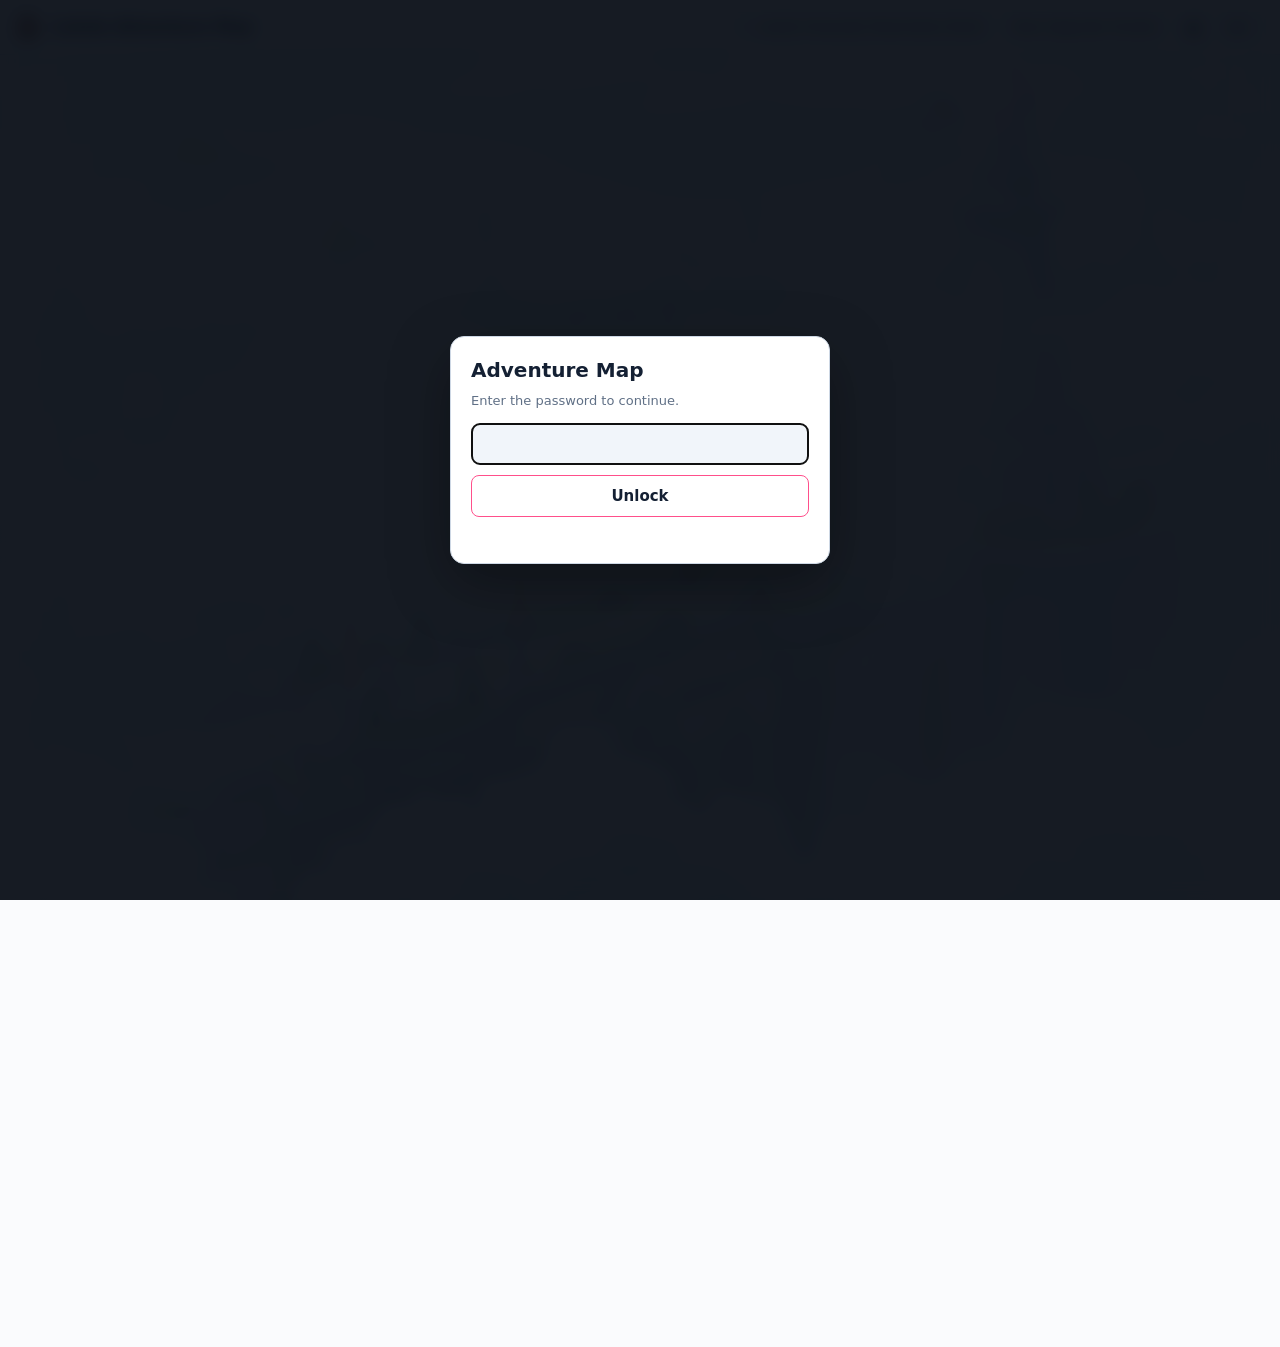
==== assets/adventure-game/index.html @ 98f29728 "Add soft avatar glow and shadow while preserving natural sprite rendering" ====
<!doctype html>
<html lang="en"><head><meta charset="utf-8"><meta name="viewport" content="width=device-width,initial-scale=1"><title>Adventure — Map Tracker</title><meta name="description" content="Move through 62 adventure boards using step buttons or a direct slot jump."><link rel="icon" type="image/x-icon" href="../moul.ico?v=moul-1"><link rel="stylesheet" href="style.css?v=avatar-glow-15"></head>
<body><header><div class="board-heading"><div><span class="eyebrow">Latale Adventure</span><h1 id="squareLabel">At the start</h1></div><div class="location"><i></i><span>Board <span id="boardNumber">01</span> / 62</span></div></div><div class="map-header-actions"><button id="editPathButton" class="editor-button" type="button">Edit paths</button><button id="atlasButton" class="quiet">View all boards <span>↗</span></button></div></header>
<main><section class="game">
<div class="board-frame"><div id="board" class="board"><svg id="trail" viewBox="0 0 252.286 156.444" aria-hidden="true"><polyline id="trailLine"/><circle id="destination" r="3"/></svg><div id="player" role="img" aria-label="Your position"><img id="playerAvatar" src="moul.png" alt="" draggable="false"></div><span id="boardBadge">01</span></div></div>
<div class="under-board"><label><input type="checkbox" id="showTrail"> Show movement trail</label><span>Route preview · approximate tile positions</span></div>
<div class="journey"><div class="journey-label"><span>THE ADVENTURE</span><span id="journeyLabel">Board 1 of 62</span></div><div class="progress-track"><div id="progressFill"></div></div><div class="progress-caption"><span>Departure</span><span>Final board</span></div></div>
</section><aside><div class="turn-heading"><span class="eyebrow">MOVE YOUR CHARACTER</span><span id="turnLabel">Moves: 0</span></div>
<section class="movement-group" aria-labelledby="forwardLabel"><h2 id="forwardLabel" class="control-heading">Move forward</h2><div id="forwardButtons" class="step-grid"></div></section>
<section class="movement-group" aria-labelledby="backwardLabel"><h2 id="backwardLabel" class="control-heading">Move back</h2><div id="backwardButtons" class="step-grid backward"></div></section>
<form id="journeyForm" class="slot-form" novalidate><label for="journeyInput">Go to journey slot (cumulative)</label><p id="journeyHint"></p><div class="slot-entry"><input id="journeyInput" type="number" inputmode="numeric" min="1" step="1" required aria-describedby="journeyHint journeyError"><button id="journeyGo" class="primary" type="submit">Go</button></div><p id="journeyError" class="slot-error" role="alert"></p></form>
<form id="slotForm" class="slot-form" novalidate><label for="slotInput">Go to board slot</label><p id="slotHint">Enter a slot on the current board.</p><div class="slot-entry"><input id="slotInput" type="number" inputmode="numeric" min="1" step="1" required aria-describedby="slotHint slotError"><button id="goButton" class="primary" type="submit">Go</button></div><p id="slotError" class="slot-error" role="alert"></p></form>
<div id="announcement" class="announcement" role="status" aria-live="polite">Choose a movement button or enter a slot on this board.</div><div class="last-move"><span class="eyebrow">LAST MOVE</span><p id="lastMove">No moves yet.</p></div><details><summary>How to move</summary><p>Use +1 to +12 to move forward and −1 to −12 to move back. Movement continues across boards in either direction and stops at the beginning or end of the journey.</p><p>Enter a slot number and select Go, or press Enter, to jump to that slot, counting from the beginning of the current board. Numbers beyond this board continue across following boards. If the number exceeds the remaining journey, you stop at the final slot.</p><p>Special icons have no effects. Tile positions are approximate traces of the original image.</p></details><button id="restart" class="quiet restart">↺ &nbsp; Restart journey</button></aside></main>
<footer><span>62 worlds, one adventure.</span><span>Built around your original map</span></footer>
<dialog id="atlas"><div class="dialog-heading"><div><span class="eyebrow">THE FULL JOURNEY</span><h2>Your adventure atlas</h2></div><button id="closeAtlas" aria-label="Close atlas" class="quiet">✕</button></div><p>Travel left to right through each row. Your current board is highlighted.</p><div id="atlasGrid"></div><div class="atlas-bottom"><span id="atlasStatus"></span><button id="backToGame" class="primary">Back to the journey</button></div></dialog>
<dialog id="resetDialog"><h2>Start a new journey?</h2><p>This takes you back to the first board.</p><div class="reset-actions"><button id="cancelReset" class="quiet">Keep playing</button><button id="confirmReset" class="primary">Start again</button></div></dialog>

<dialog id="pathEditor" aria-labelledby="editorTitle">
 <div class="dialog-heading"><div><span class="eyebrow">PATH EDITOR</span><h2 id="editorTitle">Place each slot on its tile</h2></div><button id="editorClose" class="primary" type="button">Done</button></div>
 <p>Choose a board and slot, then click or tap the center of its tile. Use Add slot to append a missing tile, then click its center. Use Remove last slot to trim extra tiles from the end; Undo restores a removed slot. Edits apply to your game and save in this browser.</p>
 <div class="editor-controls">
  <label>Board<select id="editBoard"></select></label>
  <label>Slot<select id="editSlot"></select></label>
  <div class="editor-slot-nav"><button id="editPrevious" class="editor-button" type="button">← Previous</button><button id="editNext" class="editor-button" type="button">Next →</button><button id="editAddSlot" class="editor-button" type="button">+ Add slot</button><button id="editRemoveSlot" class="editor-button" type="button">− Remove last slot</button></div>
  <label class="editor-check"><input id="editorAdvance" type="checkbox"> Next slot after placing</label>
 </div>
 <div class="editor-view-controls"><strong id="editorInstruction"></strong><label>Zoom <input id="editorZoom" type="range" min="100" max="300" step="25" value="100"><span id="editorZoomValue">100%</span></label><label class="editor-check"><input id="editorLabels" type="checkbox" checked> Slot numbers</label></div>
 <div class="editor-viewport"><div id="editorCanvas" tabindex="0"><svg viewBox="0 0 252.286 156.444" aria-hidden="true"><polyline id="editorLine"/><g id="editorPoints"></g></svg></div></div>
 <p class="editor-help">Scroll the image when zoomed in. With the map focused, arrow keys fine-tune the selected slot; Shift + arrow moves farther.</p>
 <div class="editor-actions"><button id="editUndo" class="editor-button" type="button">Undo</button><button id="editResetBoard" class="editor-button" type="button">Restore this board</button><button id="editExport" class="editor-button" type="button">Export backup</button><label class="editor-button file-button">Import backup<input id="editImport" type="file" accept=".json,application/json"></label><button id="editPublishExport" class="editor-button" type="button">Export for website</button></div>
 <p id="editorStatus" class="editor-status" role="status" aria-live="polite"></p>
 <p class="editor-help">Browser edits are private to this browser. To share corrections with everyone, use Export for website and replace <code>assets/adventure-game/routes.js</code> in GitHub. Export backup lets you restore edits on another device.</p>
</dialog>
<script src="routes.js?v=avatar-glow-15"></script><script src="app.js?v=avatar-glow-15"></script><script src="path-editor.js?v=avatar-glow-15"></script><script src="embed.js?v=avatar-glow-15"></script></body></html>
---- assets/adventure-game/style.css ----
:root{
  --bg:#0b0f17;
  --panel:#111722;
  --panel-2:#151d2a;
  --panel-3:#0e141e;
  --line:#263244;
  --line-soft:#1d2736;
  --text:#edf3ff;
  --muted:#8e9bb0;
  --accent:#6ea8ff;
  --codex:#93b2ff;
  --codex-bg:#172849;
  --title:#d7adff;
  --title-bg:#2d1e43;
  --badge5:#8ed6a5;
  --badge5-bg:#173524;
  --progress-pink:#ff4f8b;
  --bg-overlay:rgba(11,15,23,.70);
  --radius:9px;
}

html[data-theme="light"]{
  --bg:#f4f7fb;
  --panel:#ffffff;
  --panel-2:#f1f5fa;
  --panel-3:#f7f9fc;
  --line:#cdd7e4;
  --line-soft:#e3e9f0;
  --text:#142033;
  --muted:#607086;
  --accent:#ff4f8b;
  --codex:#3567c8;
  --codex-bg:#e8f0ff;
  --title:#7a3fb2;
  --title-bg:#f2e8fb;
  --badge5:#277a47;
  --badge5-bg:#e5f5ea;
  --progress-pink:#ff4f8b;
  --bg-overlay:rgba(255,255,255,.56);
}


:root{color-scheme:dark}html[data-theme="light"]{color-scheme:light}
*{box-sizing:border-box}body{margin:0;background:transparent;color:var(--text);font:13px/1.35 Inter,ui-sans-serif,system-ui,-apple-system,BlinkMacSystemFont,"Segoe UI",sans-serif}
button,input,select{font:inherit}button,a,input,summary{-webkit-tap-highlight-color:transparent}button{cursor:pointer}
button:focus-visible,a:focus-visible,input:focus-visible,select:focus-visible,summary:focus-visible{outline:2px solid var(--accent);outline-offset:2px}
header{display:flex;justify-content:space-between;align-items:center;gap:18px;padding:14px;border:1px solid var(--line);border-radius:12px;background:var(--panel);margin-bottom:10px}
.board-heading{display:flex;align-items:center;gap:18px;flex-wrap:wrap;min-width:0}.board-heading>div{min-width:0}
.eyebrow{font-size:11px;font-weight:750;letter-spacing:.02em;color:var(--muted)}
.board-heading .eyebrow{font-size:20px;letter-spacing:0;color:var(--text);font-weight:750}
h1{font:650 14px/1.4 Inter,ui-sans-serif,system-ui,sans-serif;color:var(--muted);margin:5px 0 0;overflow-wrap:anywhere}
.location{display:flex;align-items:center;gap:6px;border:1px solid var(--line);border-radius:999px;padding:4px 8px;color:var(--accent);background:var(--panel-2);font-size:11px;white-space:nowrap}
.location i{width:6px;height:6px;border-radius:50%;background:var(--accent)}
.map-header-actions{display:flex;align-items:center;gap:8px;flex-wrap:wrap}
button,.editor-button{min-height:34px;border:1px solid var(--line);border-radius:7px;background:var(--panel-2);color:var(--text);padding:7px 11px;font-weight:650;font-size:12px}
button:hover,.editor-button:hover{border-color:var(--accent);background:color-mix(in srgb,var(--panel-2) 90%,var(--accent) 10%)}
button:disabled{opacity:.4;cursor:default}
.primary{border-color:color-mix(in srgb,var(--accent) 45%,var(--line));background:color-mix(in srgb,var(--panel-2) 82%,var(--accent) 18%);color:var(--accent)}
.quiet{color:var(--muted)}.quiet span{margin-left:6px}
main{display:grid;grid-template-columns:minmax(0,1fr) 310px;gap:10px;align-items:start}
.game,aside{min-width:0;background:var(--panel);border:1px solid var(--line);border-radius:10px;overflow:hidden}
.game{padding:10px}.board-frame{padding:4px;border:1px solid var(--line);border-radius:8px;background:var(--panel-3)}
.board{width:100%;aspect-ratio:252.286/156.444;background-image:url('boards/01.webp');background-size:100% 100%;position:relative;border-radius:5px;overflow:hidden}
#trail{position:absolute;inset:0;width:100%;height:100%;opacity:0;pointer-events:none}#trail.visible{opacity:1}
#trailLine{fill:none;stroke:#ffdf6c;stroke-width:1;stroke-linejoin:round;stroke-dasharray:2 2;filter:drop-shadow(0 1px 1px #000)}
#destination{fill:#ffe4a0;stroke:#193134;stroke-width:.7}
#player{position:absolute;width:clamp(12px,5%,36px);aspect-ratio:1;transform:translate(-50%,-50%);z-index:2;display:grid;place-items:center;border-radius:50%;background:#ffe198;border:2px solid white;box-shadow:0 0 0 2px #183531,0 2px 6px #0007;transition:left .18s linear,top .18s linear;pointer-events:none}
#player span{color:#183531;font-size:clamp(8px,1.3vw,20px);line-height:1}
#boardBadge{position:absolute;top:8px;left:8px;background:#111722e8;color:#edf3ff;border:1px solid #6ea8ff80;border-radius:5px;padding:3px 7px;font-size:11px;font-weight:750}
.under-board{display:flex;justify-content:space-between;align-items:center;gap:8px;flex-wrap:wrap;color:var(--muted);font-size:11px;margin-top:10px}
.under-board label,.editor-check{display:flex;align-items:center;gap:6px;cursor:pointer}
input[type="checkbox"]{accent-color:var(--accent);width:14px;height:14px;margin:0}
.journey{margin-top:12px;padding:10px;border:1px solid var(--line-soft);border-radius:7px;background:var(--panel-2)}
.journey-label,.progress-caption{display:flex;justify-content:space-between;gap:8px;flex-wrap:wrap;color:var(--muted);font-size:10px}
.journey-label span:last-child{color:var(--text);font-weight:700}.progress-track{height:5px;background:var(--line);border-radius:4px;margin:8px 0;overflow:hidden}
#progressFill{height:100%;background:var(--progress-pink);transition:width .3s}
.turn-heading{display:flex;justify-content:space-between;gap:8px;align-items:center;padding:10px 11px;background:var(--panel-2);border-bottom:1px solid var(--line-soft)}
.turn-heading .eyebrow{color:var(--text)}#turnLabel{font-size:10px;color:var(--muted)}
.movement-group{margin:12px 11px}.control-heading{font:700 12px/1.4 Inter,system-ui,sans-serif;margin:0 0 7px}
.step-grid{display:grid;grid-template-columns:repeat(6,minmax(0,1fr));gap:5px}
.step-button{padding:6px 1px;min-height:34px;color:var(--accent);border-color:color-mix(in srgb,var(--accent) 35%,var(--line));background:color-mix(in srgb,var(--panel-2) 88%,var(--accent) 12%);font-size:12px}
.backward .step-button{color:var(--muted);border-color:var(--line);background:var(--panel-2)}
.slot-form{margin:12px 11px;padding-top:10px;border-top:1px solid var(--line-soft)}
.slot-form label{font-weight:700;font-size:12px}.slot-form p{margin:5px 0 7px;color:var(--muted);font-size:11px;line-height:1.45}
.slot-entry{display:flex;gap:7px}.slot-entry input{flex:1;min-width:0;width:100%;height:34px;border:1px solid var(--line);border-radius:7px;background:var(--panel-2);color:var(--text);padding:0 9px}
.slot-form .slot-error{color:#ef7794}.slot-error:empty{display:none}
.announcement{margin:12px 11px;padding:8px 9px;border:1px solid color-mix(in srgb,var(--accent) 30%,var(--line));border-radius:7px;background:color-mix(in srgb,var(--panel) 94%,var(--accent) 6%);font-size:11px;line-height:1.5}
.last-move{margin:0 11px;padding:10px 0;border-top:1px solid var(--line-soft)}.last-move p{font-size:11px;color:var(--muted);margin:5px 0}
details{margin:0 11px;color:var(--muted);font-size:11px;line-height:1.5}summary{cursor:pointer;color:var(--text)}details p{margin:8px 0}
.restart{margin:12px 11px}
footer{display:flex;justify-content:space-between;gap:10px;flex-wrap:wrap;padding:10px 12px;border:1px dashed var(--line);border-radius:10px;margin-top:10px;color:var(--muted);font-size:11px}
dialog{width:min(1100px,96vw);max-height:90vh;background:var(--panel);color:var(--text);border:1px solid var(--line);border-radius:12px;padding:16px}
dialog::backdrop{background:rgba(8,13,22,.8);backdrop-filter:blur(5px)}
.dialog-heading{display:flex;align-items:center;justify-content:space-between;gap:12px}.dialog-heading>div{min-width:0}
h2{font:750 20px/1.3 Inter,system-ui,sans-serif;margin:6px 0}
dialog p{font-size:12px;color:var(--muted);line-height:1.5}
#atlasGrid{display:grid;grid-template-columns:repeat(7,minmax(0,1fr));gap:7px;margin:16px 0}
.mini-board{aspect-ratio:252.286/156.444;background-size:100% 100%;position:relative;border-radius:5px;opacity:.65;border:2px solid transparent}
.mini-board.current{border-color:var(--accent);opacity:1;box-shadow:0 0 0 1px var(--accent)}.mini-board.complete{opacity:.9}
.mini-board span{position:absolute;bottom:2px;left:2px;background:#111722e8;color:#edf3ff;border-radius:3px;padding:2px 4px;font-size:10px}
.atlas-bottom,.reset-actions{display:flex;justify-content:space-between;align-items:center;gap:12px;font-size:12px}
#resetDialog{max-width:430px}.reset-actions{margin-top:16px}
#pathEditor{width:min(1280px,96vw);top:0;bottom:auto;margin:16px auto}
.editor-controls{display:flex;gap:10px;align-items:end;flex-wrap:wrap;margin:14px 0}
.editor-controls>label:not(.editor-check){display:grid;gap:5px;font-size:11px;color:var(--muted)}
.editor-controls select{max-width:100%;min-height:34px;min-width:110px;border:1px solid var(--line);border-radius:7px;padding:6px 9px;background:var(--panel-2);color:var(--text)}
.editor-slot-nav{display:flex;flex-wrap:wrap;gap:6px}.editor-check{min-height:34px;font-size:12px}
.editor-view-controls{display:flex;align-items:center;justify-content:space-between;flex-wrap:wrap;gap:10px;margin:12px 0}
.editor-view-controls strong{font-size:12px;color:var(--accent)}.editor-view-controls>label{display:flex;align-items:center;gap:7px;font-size:12px}
#editorZoom{width:120px;accent-color:var(--accent)}
.editor-viewport{overflow:auto;width:100%;max-height:var(--editor-map-height,58vh);border:1px solid var(--line);border-radius:7px;background:var(--panel-3)}
#editorCanvas{position:relative;width:100%;min-width:560px;aspect-ratio:252.286/156.444;background-size:100% 100%;cursor:crosshair;touch-action:pan-x pan-y}
#editorCanvas:focus-visible{outline:3px solid var(--accent);outline-offset:-3px}
#editorCanvas svg{display:block;position:absolute;inset:0;width:100%;height:100%;pointer-events:none}
#editorLine{fill:none;stroke:#ffe198;stroke-width:.65;stroke-linejoin:round;filter:drop-shadow(0 0 .4px #000)}
.route-point{fill:#172e31;stroke:#fff;stroke-width:.45}.selected-point{fill:#ffe198;stroke:#ed548d;stroke-width:1}
#editorPoints text{font:bold 3.1px system-ui,sans-serif;fill:white;text-anchor:middle;dominant-baseline:central;paint-order:stroke;stroke:#142223;stroke-width:.6}
.editor-actions{display:flex;flex-wrap:wrap;gap:7px;margin-top:12px}.file-button{position:relative;overflow:hidden;display:inline-flex;align-items:center;cursor:pointer}
.file-button input{position:absolute;inset:0;opacity:0;width:100%;height:100%;cursor:pointer}.file-button:focus-within{outline:2px solid var(--accent);outline-offset:2px}
.editor-status{padding:10px;border:1px solid var(--line);border-radius:7px;background:var(--panel-2);color:var(--accent)}
.editor-help{font-size:11px}.editor-help code{overflow-wrap:anywhere}
@media(max-width:760px){header{align-items:flex-start;flex-direction:column;gap:12px;padding:12px}.map-header-actions{width:100%}.board-heading{width:100%;justify-content:space-between;gap:10px}.board-heading .eyebrow{font-size:18px}main{grid-template-columns:1fr}.game{padding:7px}.step-button{min-height:40px}.editor-slot-nav{width:100%}dialog{padding:12px}#atlasGrid{grid-template-columns:repeat(4,minmax(0,1fr))}.atlas-bottom{align-items:stretch;flex-direction:column}}
@media(prefers-reduced-motion:reduce){*,*::before,*::after{animation:none!important;transition:none!important}}

/* Keep the supplied left-facing sprite upright; flip only the image. */
#player{width:77px;max-width:10%;aspect-ratio:77/65;background:transparent;border:0;border-radius:0;box-shadow:none}
#playerAvatar{display:block;width:100%;height:100%;object-fit:contain;image-rendering:auto;filter:drop-shadow(0 0 2px rgba(255,255,255,.9)) drop-shadow(0 0 5px rgba(255,220,135,.7)) drop-shadow(0 3px 3px rgba(0,0,0,.65));transform:scaleX(1)}
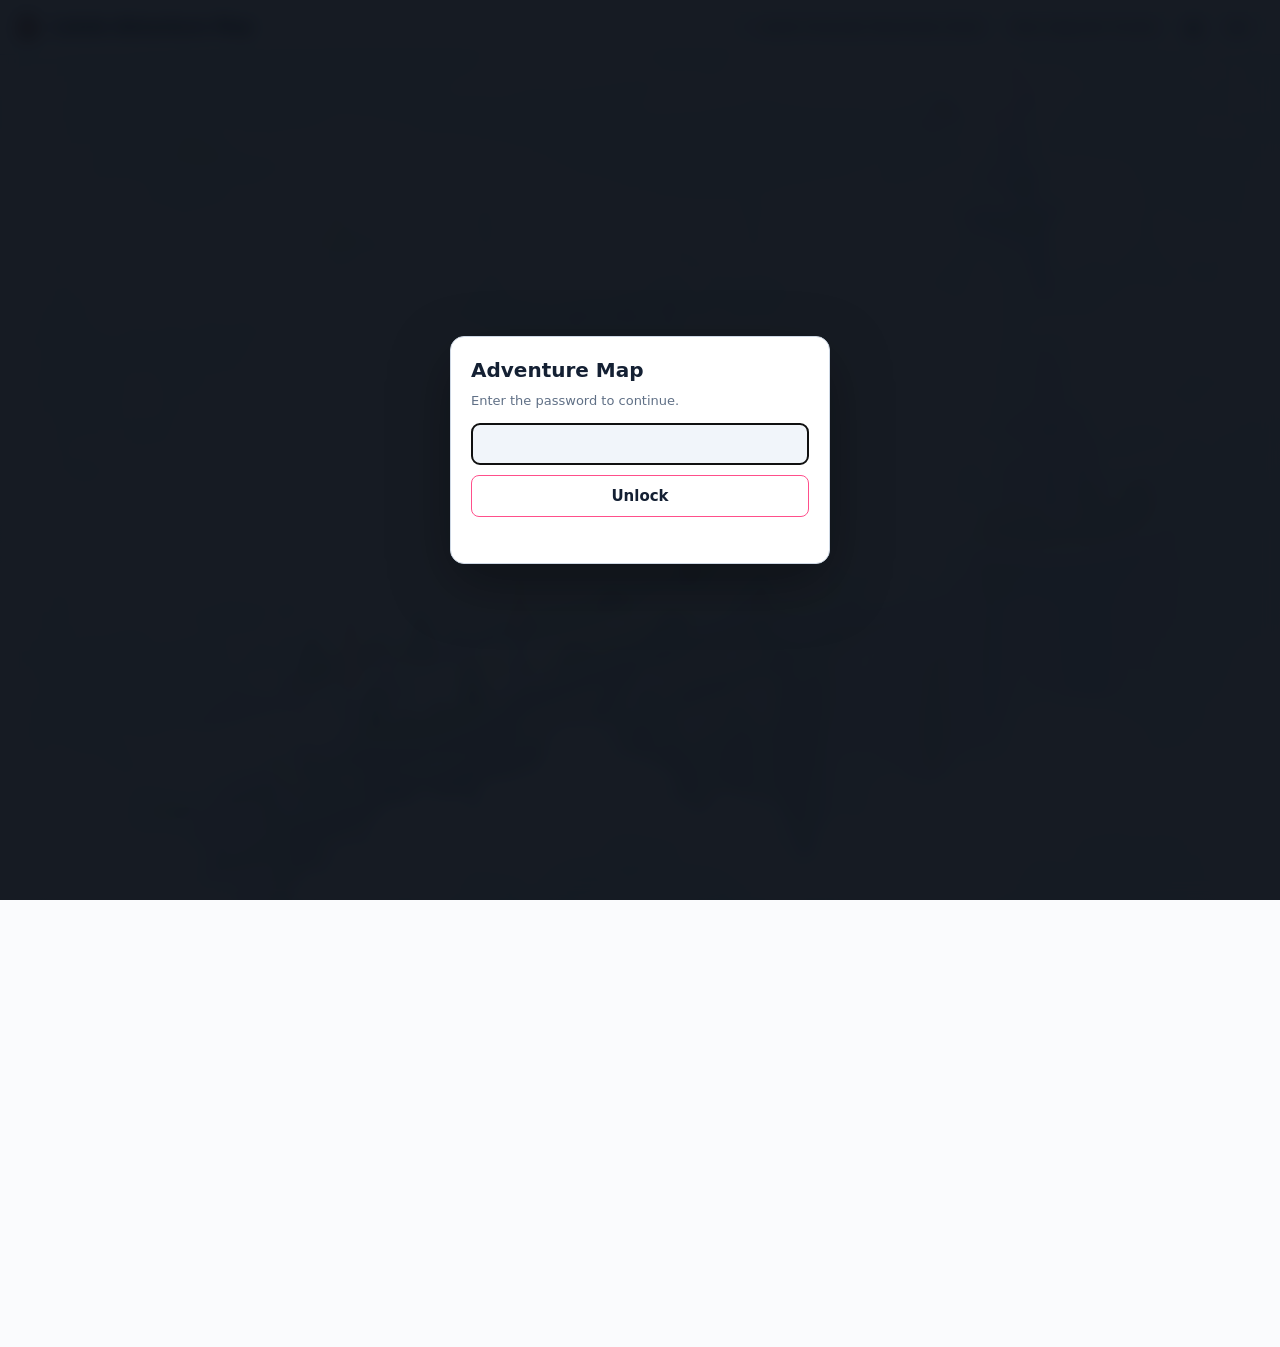
==== commit fa5b50d5: "Fit entire board in path editor and add reset zoom control" ====
--- a/assets/adventure-game/index.html
+++ b/assets/adventure-game/index.html
@@ -1,5 +1,5 @@
 <!doctype html>
-<html lang="en"><head><meta charset="utf-8"><meta name="viewport" content="width=device-width,initial-scale=1"><title>Adventure — Map Tracker</title><meta name="description" content="Move through 62 adventure boards using step buttons or a direct slot jump."><link rel="icon" type="image/x-icon" href="../moul.ico?v=moul-1"><link rel="stylesheet" href="style.css?v=avatar-glow-15"></head>
+<html lang="en"><head><meta charset="utf-8"><meta name="viewport" content="width=device-width,initial-scale=1"><title>Adventure — Map Tracker</title><meta name="description" content="Move through 62 adventure boards using step buttons or a direct slot jump."><link rel="icon" type="image/x-icon" href="../moul.ico?v=moul-1"><link rel="stylesheet" href="style.css?v=editor-fit-16"></head>
 <body><header><div class="board-heading"><div><span class="eyebrow">Latale Adventure</span><h1 id="squareLabel">At the start</h1></div><div class="location"><i></i><span>Board <span id="boardNumber">01</span> / 62</span></div></div><div class="map-header-actions"><button id="editPathButton" class="editor-button" type="button">Edit paths</button><button id="atlasButton" class="quiet">View all boards <span>↗</span></button></div></header>
 <main><section class="game">
 <div class="board-frame"><div id="board" class="board"><svg id="trail" viewBox="0 0 252.286 156.444" aria-hidden="true"><polyline id="trailLine"/><circle id="destination" r="3"/></svg><div id="player" role="img" aria-label="Your position"><img id="playerAvatar" src="moul.png" alt="" draggable="false"></div><span id="boardBadge">01</span></div></div>
@@ -24,11 +24,11 @@
   <div class="editor-slot-nav"><button id="editPrevious" class="editor-button" type="button">← Previous</button><button id="editNext" class="editor-button" type="button">Next →</button><button id="editAddSlot" class="editor-button" type="button">+ Add slot</button><button id="editRemoveSlot" class="editor-button" type="button">− Remove last slot</button></div>
   <label class="editor-check"><input id="editorAdvance" type="checkbox"> Next slot after placing</label>
  </div>
- <div class="editor-view-controls"><strong id="editorInstruction"></strong><label>Zoom <input id="editorZoom" type="range" min="100" max="300" step="25" value="100"><span id="editorZoomValue">100%</span></label><label class="editor-check"><input id="editorLabels" type="checkbox" checked> Slot numbers</label></div>
+ <div class="editor-view-controls"><strong id="editorInstruction"></strong><label>Zoom <input id="editorZoom" type="range" min="100" max="300" step="25" value="100"><span id="editorZoomValue">100%</span></label><button id="editorFit" type="button">Fit whole map</button><label class="editor-check"><input id="editorLabels" type="checkbox" checked> Slot numbers</label></div>
  <div class="editor-viewport"><div id="editorCanvas" tabindex="0"><svg viewBox="0 0 252.286 156.444" aria-hidden="true"><polyline id="editorLine"/><g id="editorPoints"></g></svg></div></div>
- <p class="editor-help">Scroll the image when zoomed in. With the map focused, arrow keys fine-tune the selected slot; Shift + arrow moves farther.</p>
+ <p class="editor-help">100% fits the whole board. Zoom in and scroll for detail; Fit whole map restores the full view. With the map focused, arrow keys fine-tune the selected slot; Shift + arrow moves farther.</p>
  <div class="editor-actions"><button id="editUndo" class="editor-button" type="button">Undo</button><button id="editResetBoard" class="editor-button" type="button">Restore this board</button><button id="editExport" class="editor-button" type="button">Export backup</button><label class="editor-button file-button">Import backup<input id="editImport" type="file" accept=".json,application/json"></label><button id="editPublishExport" class="editor-button" type="button">Export for website</button></div>
  <p id="editorStatus" class="editor-status" role="status" aria-live="polite"></p>
  <p class="editor-help">Browser edits are private to this browser. To share corrections with everyone, use Export for website and replace <code>assets/adventure-game/routes.js</code> in GitHub. Export backup lets you restore edits on another device.</p>
 </dialog>
-<script src="routes.js?v=avatar-glow-15"></script><script src="app.js?v=avatar-glow-15"></script><script src="path-editor.js?v=avatar-glow-15"></script><script src="embed.js?v=avatar-glow-15"></script></body></html>
+<script src="routes.js?v=editor-fit-16"></script><script src="app.js?v=editor-fit-16"></script><script src="path-editor.js?v=editor-fit-16"></script><script src="embed.js?v=editor-fit-16"></script></body></html>
--- a/assets/adventure-game/style.css
+++ b/assets/adventure-game/style.css
@@ -109,7 +109,7 @@
 .editor-view-controls strong{font-size:12px;color:var(--accent)}.editor-view-controls>label{display:flex;align-items:center;gap:7px;font-size:12px}
 #editorZoom{width:120px;accent-color:var(--accent)}
 .editor-viewport{overflow:auto;width:100%;max-height:var(--editor-map-height,58vh);border:1px solid var(--line);border-radius:7px;background:var(--panel-3)}
-#editorCanvas{position:relative;width:100%;min-width:560px;aspect-ratio:252.286/156.444;background-size:100% 100%;cursor:crosshair;touch-action:pan-x pan-y}
+#editorCanvas{position:relative;width:100%;min-width:0;margin-inline:auto;aspect-ratio:252.286/156.444;background-size:100% 100%;cursor:crosshair;touch-action:pan-x pan-y}
 #editorCanvas:focus-visible{outline:3px solid var(--accent);outline-offset:-3px}
 #editorCanvas svg{display:block;position:absolute;inset:0;width:100%;height:100%;pointer-events:none}
 #editorLine{fill:none;stroke:#ffe198;stroke-width:.65;stroke-linejoin:round;filter:drop-shadow(0 0 .4px #000)}
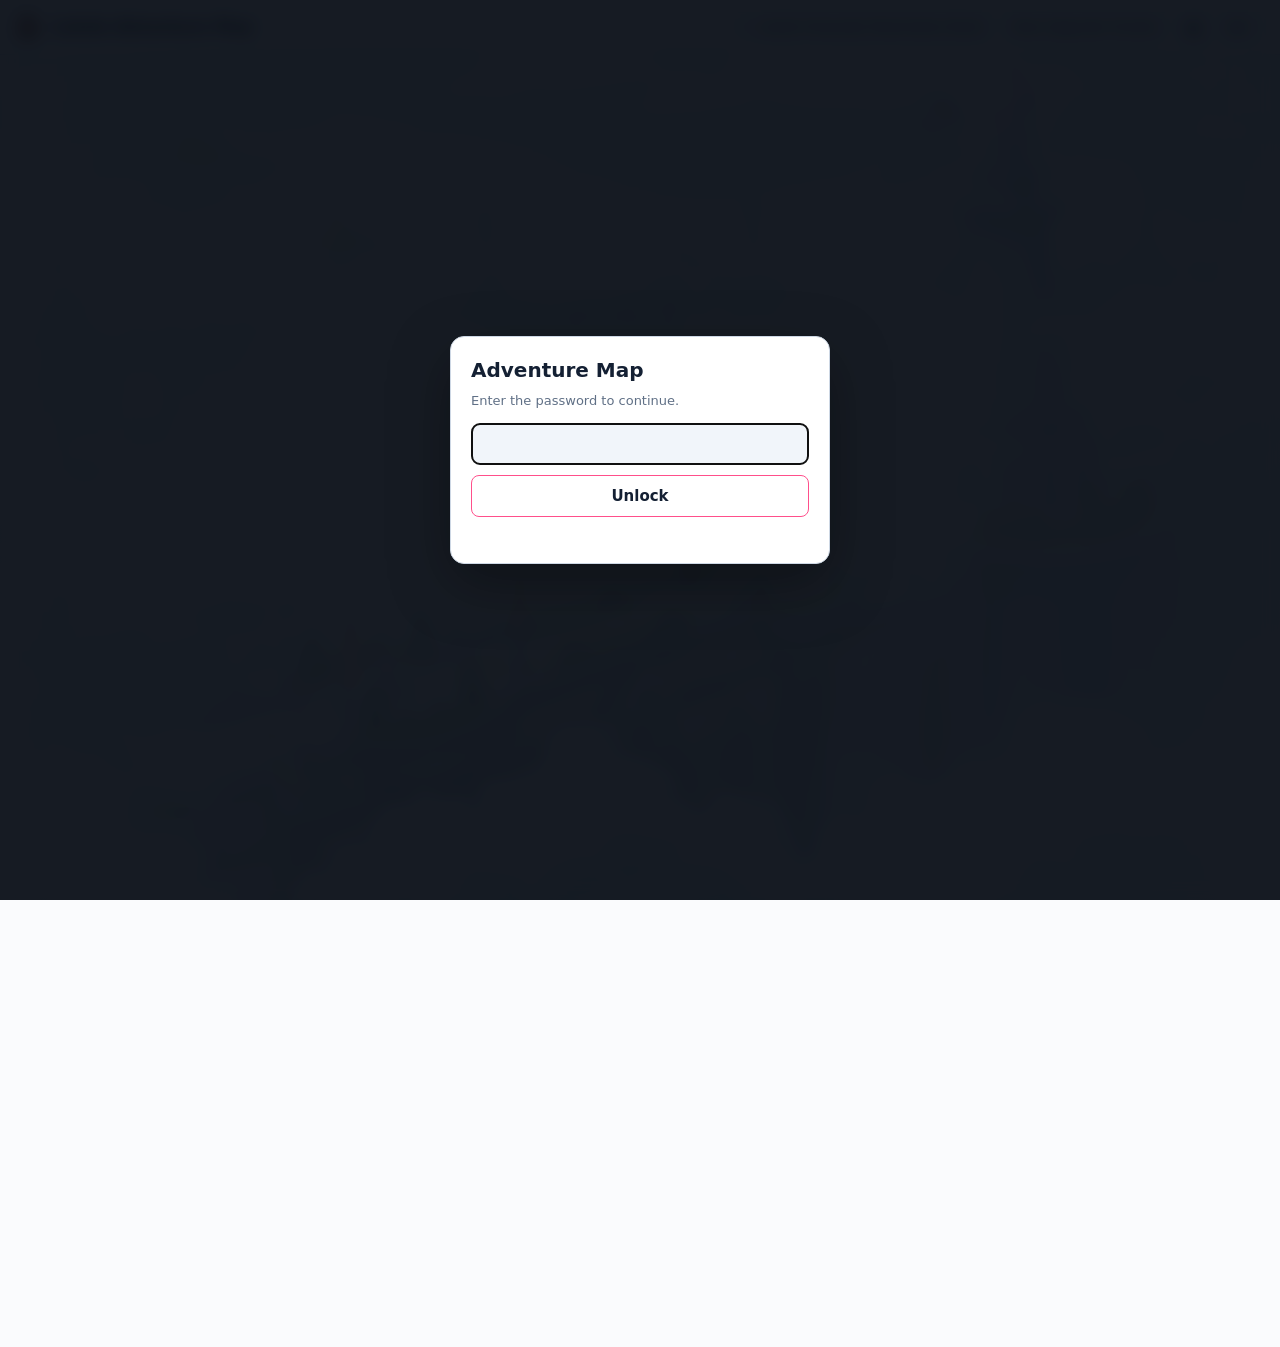
==== commit 440a8fc6: "Remove path editor and use published routes for all visitors" ====
--- a/assets/adventure-game/index.html
+++ b/assets/adventure-game/index.html
@@ -1,6 +1,6 @@
 <!doctype html>
-<html lang="en"><head><meta charset="utf-8"><meta name="viewport" content="width=device-width,initial-scale=1"><title>Adventure — Map Tracker</title><meta name="description" content="Move through 62 adventure boards using step buttons or a direct slot jump."><link rel="icon" type="image/x-icon" href="../moul.ico?v=moul-1"><link rel="stylesheet" href="style.css?v=editor-fit-16"></head>
-<body><header><div class="board-heading"><div><span class="eyebrow">Latale Adventure</span><h1 id="squareLabel">At the start</h1></div><div class="location"><i></i><span>Board <span id="boardNumber">01</span> / 62</span></div></div><div class="map-header-actions"><button id="editPathButton" class="editor-button" type="button">Edit paths</button><button id="atlasButton" class="quiet">View all boards <span>↗</span></button></div></header>
+<html lang="en"><head><meta charset="utf-8"><meta name="viewport" content="width=device-width,initial-scale=1"><title>Adventure — Map Tracker</title><meta name="description" content="Move through 62 adventure boards using step buttons or a direct slot jump."><link rel="icon" type="image/x-icon" href="../moul.ico?v=moul-1"><link rel="stylesheet" href="style.css?v=published-19"></head>
+<body><header><div class="board-heading"><div><span class="eyebrow">Latale Adventure</span><h1 id="squareLabel">At the start</h1></div><div class="location"><i></i><span>Board <span id="boardNumber">01</span> / 62</span></div></div><div class="map-header-actions"><button id="atlasButton" class="quiet">View all boards <span>↗</span></button></div></header>
 <main><section class="game">
 <div class="board-frame"><div id="board" class="board"><svg id="trail" viewBox="0 0 252.286 156.444" aria-hidden="true"><polyline id="trailLine"/><circle id="destination" r="3"/></svg><div id="player" role="img" aria-label="Your position"><img id="playerAvatar" src="moul.png" alt="" draggable="false"></div><span id="boardBadge">01</span></div></div>
 <div class="under-board"><label><input type="checkbox" id="showTrail"> Show movement trail</label><span>Route preview · approximate tile positions</span></div>
@@ -15,20 +15,5 @@
 <dialog id="atlas"><div class="dialog-heading"><div><span class="eyebrow">THE FULL JOURNEY</span><h2>Your adventure atlas</h2></div><button id="closeAtlas" aria-label="Close atlas" class="quiet">✕</button></div><p>Travel left to right through each row. Your current board is highlighted.</p><div id="atlasGrid"></div><div class="atlas-bottom"><span id="atlasStatus"></span><button id="backToGame" class="primary">Back to the journey</button></div></dialog>
 <dialog id="resetDialog"><h2>Start a new journey?</h2><p>This takes you back to the first board.</p><div class="reset-actions"><button id="cancelReset" class="quiet">Keep playing</button><button id="confirmReset" class="primary">Start again</button></div></dialog>
 
-<dialog id="pathEditor" aria-labelledby="editorTitle">
- <div class="dialog-heading"><div><span class="eyebrow">PATH EDITOR</span><h2 id="editorTitle">Place each slot on its tile</h2></div><button id="editorClose" class="primary" type="button">Done</button></div>
- <p>Choose a board and slot, then click or tap the center of its tile. Use Add slot to append a missing tile, then click its center. Use Remove last slot to trim extra tiles from the end; Undo restores a removed slot. Edits apply to your game and save in this browser.</p>
- <div class="editor-controls">
-  <label>Board<select id="editBoard"></select></label>
-  <label>Slot<select id="editSlot"></select></label>
-  <div class="editor-slot-nav"><button id="editPrevious" class="editor-button" type="button">← Previous</button><button id="editNext" class="editor-button" type="button">Next →</button><button id="editAddSlot" class="editor-button" type="button">+ Add slot</button><button id="editRemoveSlot" class="editor-button" type="button">− Remove last slot</button></div>
-  <label class="editor-check"><input id="editorAdvance" type="checkbox"> Next slot after placing</label>
- </div>
- <div class="editor-view-controls"><strong id="editorInstruction"></strong><label>Zoom <input id="editorZoom" type="range" min="100" max="300" step="25" value="100"><span id="editorZoomValue">100%</span></label><button id="editorFit" type="button">Fit whole map</button><label class="editor-check"><input id="editorLabels" type="checkbox" checked> Slot numbers</label></div>
- <div class="editor-viewport"><div id="editorCanvas" tabindex="0"><svg viewBox="0 0 252.286 156.444" aria-hidden="true"><polyline id="editorLine"/><g id="editorPoints"></g></svg></div></div>
- <p class="editor-help">100% fits the whole board. Zoom in and scroll for detail; Fit whole map restores the full view. With the map focused, arrow keys fine-tune the selected slot; Shift + arrow moves farther.</p>
- <div class="editor-actions"><button id="editUndo" class="editor-button" type="button">Undo</button><button id="editResetBoard" class="editor-button" type="button">Restore this board</button><button id="editExport" class="editor-button" type="button">Export backup</button><label class="editor-button file-button">Import backup<input id="editImport" type="file" accept=".json,application/json"></label><button id="editPublishExport" class="editor-button" type="button">Export for website</button></div>
- <p id="editorStatus" class="editor-status" role="status" aria-live="polite"></p>
- <p class="editor-help">Browser edits are private to this browser. To share corrections with everyone, use Export for website and replace <code>assets/adventure-game/routes.js</code> in GitHub. Export backup lets you restore edits on another device.</p>
-</dialog>
-<script src="routes.js?v=editor-fit-16"></script><script src="app.js?v=editor-fit-16"></script><script src="path-editor.js?v=editor-fit-16"></script><script src="embed.js?v=editor-fit-16"></script></body></html>
+
+<script src="routes.js?v=published-19"></script><script src="app.js?v=published-19"></script><script src="embed.js?v=published-19"></script></body></html>
--- a/assets/adventure-game/style.css
+++ b/assets/adventure-game/style.css
@@ -100,7 +100,7 @@
 .mini-board span{position:absolute;bottom:2px;left:2px;background:#111722e8;color:#edf3ff;border-radius:3px;padding:2px 4px;font-size:10px}
 .atlas-bottom,.reset-actions{display:flex;justify-content:space-between;align-items:center;gap:12px;font-size:12px}
 #resetDialog{max-width:430px}.reset-actions{margin-top:16px}
-#pathEditor{width:min(1280px,96vw);top:0;bottom:auto;margin:16px auto}
+#pathEditor{width:calc(100% - 16px);max-width:none;top:0;bottom:auto;margin:8px auto}
 .editor-controls{display:flex;gap:10px;align-items:end;flex-wrap:wrap;margin:14px 0}
 .editor-controls>label:not(.editor-check){display:grid;gap:5px;font-size:11px;color:var(--muted)}
 .editor-controls select{max-width:100%;min-height:34px;min-width:110px;border:1px solid var(--line);border-radius:7px;padding:6px 9px;background:var(--panel-2);color:var(--text)}
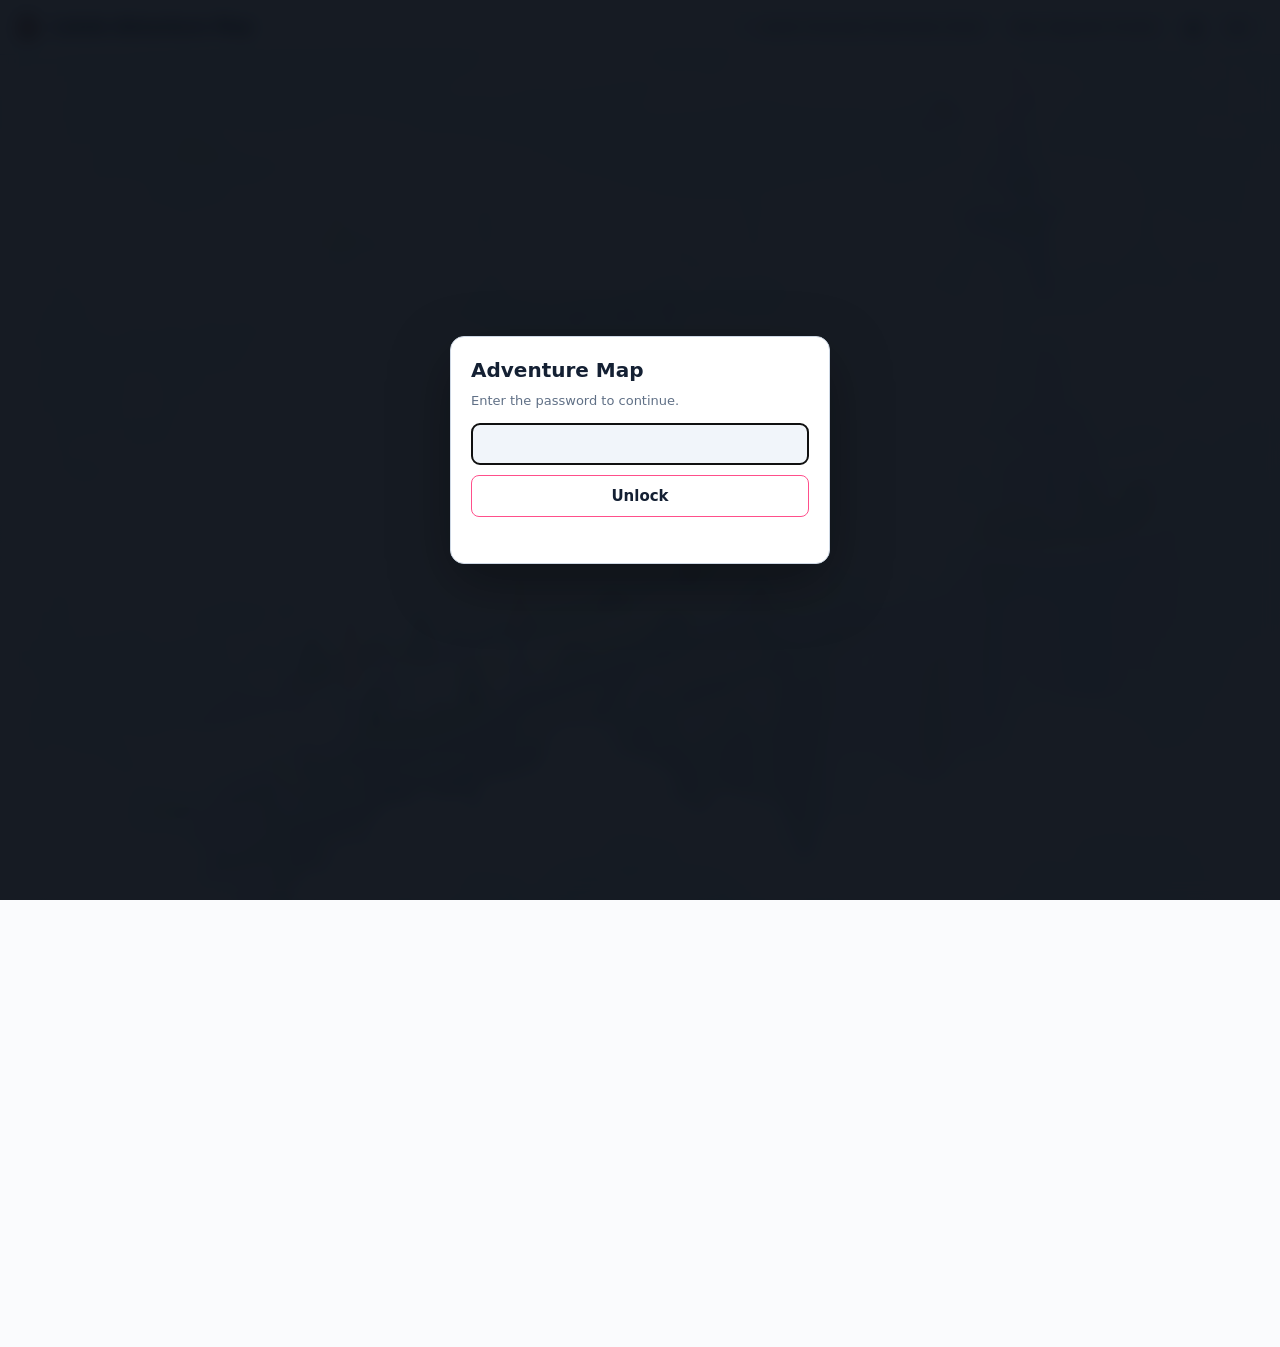
==== commit 5c64bbca: "Move movement controls below map and simplify travel labels" ====
--- a/assets/adventure-game/index.html
+++ b/assets/adventure-game/index.html
@@ -1,19 +1,20 @@
 <!doctype html>
-<html lang="en"><head><meta charset="utf-8"><meta name="viewport" content="width=device-width,initial-scale=1"><title>Adventure — Map Tracker</title><meta name="description" content="Move through 62 adventure boards using step buttons or a direct slot jump."><link rel="icon" type="image/x-icon" href="../moul.ico?v=moul-1"><link rel="stylesheet" href="style.css?v=published-19"></head>
+<html lang="en"><head><meta charset="utf-8"><meta name="viewport" content="width=device-width,initial-scale=1"><title>Adventure — Map Tracker</title><meta name="description" content="Move through 62 adventure boards using step buttons or a direct slot jump."><link rel="icon" type="image/x-icon" href="../moul.ico?v=moul-1"><link rel="stylesheet" href="style.css?v=controls-20"></head>
 <body><header><div class="board-heading"><div><span class="eyebrow">Latale Adventure</span><h1 id="squareLabel">At the start</h1></div><div class="location"><i></i><span>Board <span id="boardNumber">01</span> / 62</span></div></div><div class="map-header-actions"><button id="atlasButton" class="quiet">View all boards <span>↗</span></button></div></header>
 <main><section class="game">
 <div class="board-frame"><div id="board" class="board"><svg id="trail" viewBox="0 0 252.286 156.444" aria-hidden="true"><polyline id="trailLine"/><circle id="destination" r="3"/></svg><div id="player" role="img" aria-label="Your position"><img id="playerAvatar" src="moul.png" alt="" draggable="false"></div><span id="boardBadge">01</span></div></div>
 <div class="under-board"><label><input type="checkbox" id="showTrail"> Show movement trail</label><span>Route preview · approximate tile positions</span></div>
-<div class="journey"><div class="journey-label"><span>THE ADVENTURE</span><span id="journeyLabel">Board 1 of 62</span></div><div class="progress-track"><div id="progressFill"></div></div><div class="progress-caption"><span>Departure</span><span>Final board</span></div></div>
+<div class="map-movement"><section class="movement-group" aria-labelledby="forwardLabel"><h2 id="forwardLabel" class="control-heading">Move forward</h2><div id="forwardButtons" class="step-grid"></div></section>
+<section class="movement-group" aria-labelledby="backwardLabel"><h2 id="backwardLabel" class="control-heading">Move back</h2><div id="backwardButtons" class="step-grid backward"></div></section></div>
 </section><aside><div class="turn-heading"><span class="eyebrow">MOVE YOUR CHARACTER</span><span id="turnLabel">Moves: 0</span></div>
-<section class="movement-group" aria-labelledby="forwardLabel"><h2 id="forwardLabel" class="control-heading">Move forward</h2><div id="forwardButtons" class="step-grid"></div></section>
-<section class="movement-group" aria-labelledby="backwardLabel"><h2 id="backwardLabel" class="control-heading">Move back</h2><div id="backwardButtons" class="step-grid backward"></div></section>
-<form id="journeyForm" class="slot-form" novalidate><label for="journeyInput">Go to journey slot (cumulative)</label><p id="journeyHint"></p><div class="slot-entry"><input id="journeyInput" type="number" inputmode="numeric" min="1" step="1" required aria-describedby="journeyHint journeyError"><button id="journeyGo" class="primary" type="submit">Go</button></div><p id="journeyError" class="slot-error" role="alert"></p></form>
-<form id="slotForm" class="slot-form" novalidate><label for="slotInput">Go to board slot</label><p id="slotHint">Enter a slot on the current board.</p><div class="slot-entry"><input id="slotInput" type="number" inputmode="numeric" min="1" step="1" required aria-describedby="slotHint slotError"><button id="goButton" class="primary" type="submit">Go</button></div><p id="slotError" class="slot-error" role="alert"></p></form>
+
+
+<form id="journeyForm" class="slot-form" novalidate><label for="journeyInput">Go to specific slot</label><p id="journeyHint"></p><div class="slot-entry"><input id="journeyInput" type="number" inputmode="numeric" min="1" step="1" required aria-describedby="journeyHint journeyError"><button id="journeyGo" class="primary" type="submit">Go</button></div><p id="journeyError" class="slot-error" role="alert"></p></form>
+<form id="slotForm" class="slot-form" novalidate><label for="slotInput">Travel within this board</label><p id="slotHint">Enter a slot on the current board.</p><div class="slot-entry"><input id="slotInput" type="number" inputmode="numeric" min="1" step="1" required aria-describedby="slotHint slotError"><button id="goButton" class="primary" type="submit">Go</button></div><p id="slotError" class="slot-error" role="alert"></p></form>
 <div id="announcement" class="announcement" role="status" aria-live="polite">Choose a movement button or enter a slot on this board.</div><div class="last-move"><span class="eyebrow">LAST MOVE</span><p id="lastMove">No moves yet.</p></div><details><summary>How to move</summary><p>Use +1 to +12 to move forward and −1 to −12 to move back. Movement continues across boards in either direction and stops at the beginning or end of the journey.</p><p>Enter a slot number and select Go, or press Enter, to jump to that slot, counting from the beginning of the current board. Numbers beyond this board continue across following boards. If the number exceeds the remaining journey, you stop at the final slot.</p><p>Special icons have no effects. Tile positions are approximate traces of the original image.</p></details><button id="restart" class="quiet restart">↺ &nbsp; Restart journey</button></aside></main>
 <footer><span>62 worlds, one adventure.</span><span>Built around your original map</span></footer>
 <dialog id="atlas"><div class="dialog-heading"><div><span class="eyebrow">THE FULL JOURNEY</span><h2>Your adventure atlas</h2></div><button id="closeAtlas" aria-label="Close atlas" class="quiet">✕</button></div><p>Travel left to right through each row. Your current board is highlighted.</p><div id="atlasGrid"></div><div class="atlas-bottom"><span id="atlasStatus"></span><button id="backToGame" class="primary">Back to the journey</button></div></dialog>
 <dialog id="resetDialog"><h2>Start a new journey?</h2><p>This takes you back to the first board.</p><div class="reset-actions"><button id="cancelReset" class="quiet">Keep playing</button><button id="confirmReset" class="primary">Start again</button></div></dialog>
 
 
-<script src="routes.js?v=published-19"></script><script src="app.js?v=published-19"></script><script src="embed.js?v=published-19"></script></body></html>
+<script src="routes.js?v=controls-20"></script><script src="app.js?v=controls-20"></script><script src="embed.js?v=controls-20"></script></body></html>
--- a/assets/adventure-game/style.css
+++ b/assets/adventure-game/style.css
@@ -125,3 +125,5 @@
 /* Keep the supplied left-facing sprite upright; flip only the image. */
 #player{width:77px;max-width:10%;aspect-ratio:77/65;background:transparent;border:0;border-radius:0;box-shadow:none}
 #playerAvatar{display:block;width:100%;height:100%;object-fit:contain;image-rendering:auto;filter:drop-shadow(0 0 2px rgba(255,255,255,.9)) drop-shadow(0 0 5px rgba(255,220,135,.7)) drop-shadow(0 3px 3px rgba(0,0,0,.65));transform:scaleX(1)}
+
+.map-movement{display:grid;grid-template-columns:repeat(2,minmax(0,1fr));gap:12px;margin-top:12px;border-top:1px solid var(--line-soft);padding-top:12px}.map-movement .movement-group{margin:0}.map-movement .step-button{min-height:40px}@media(max-width:600px){.map-movement{grid-template-columns:1fr}}
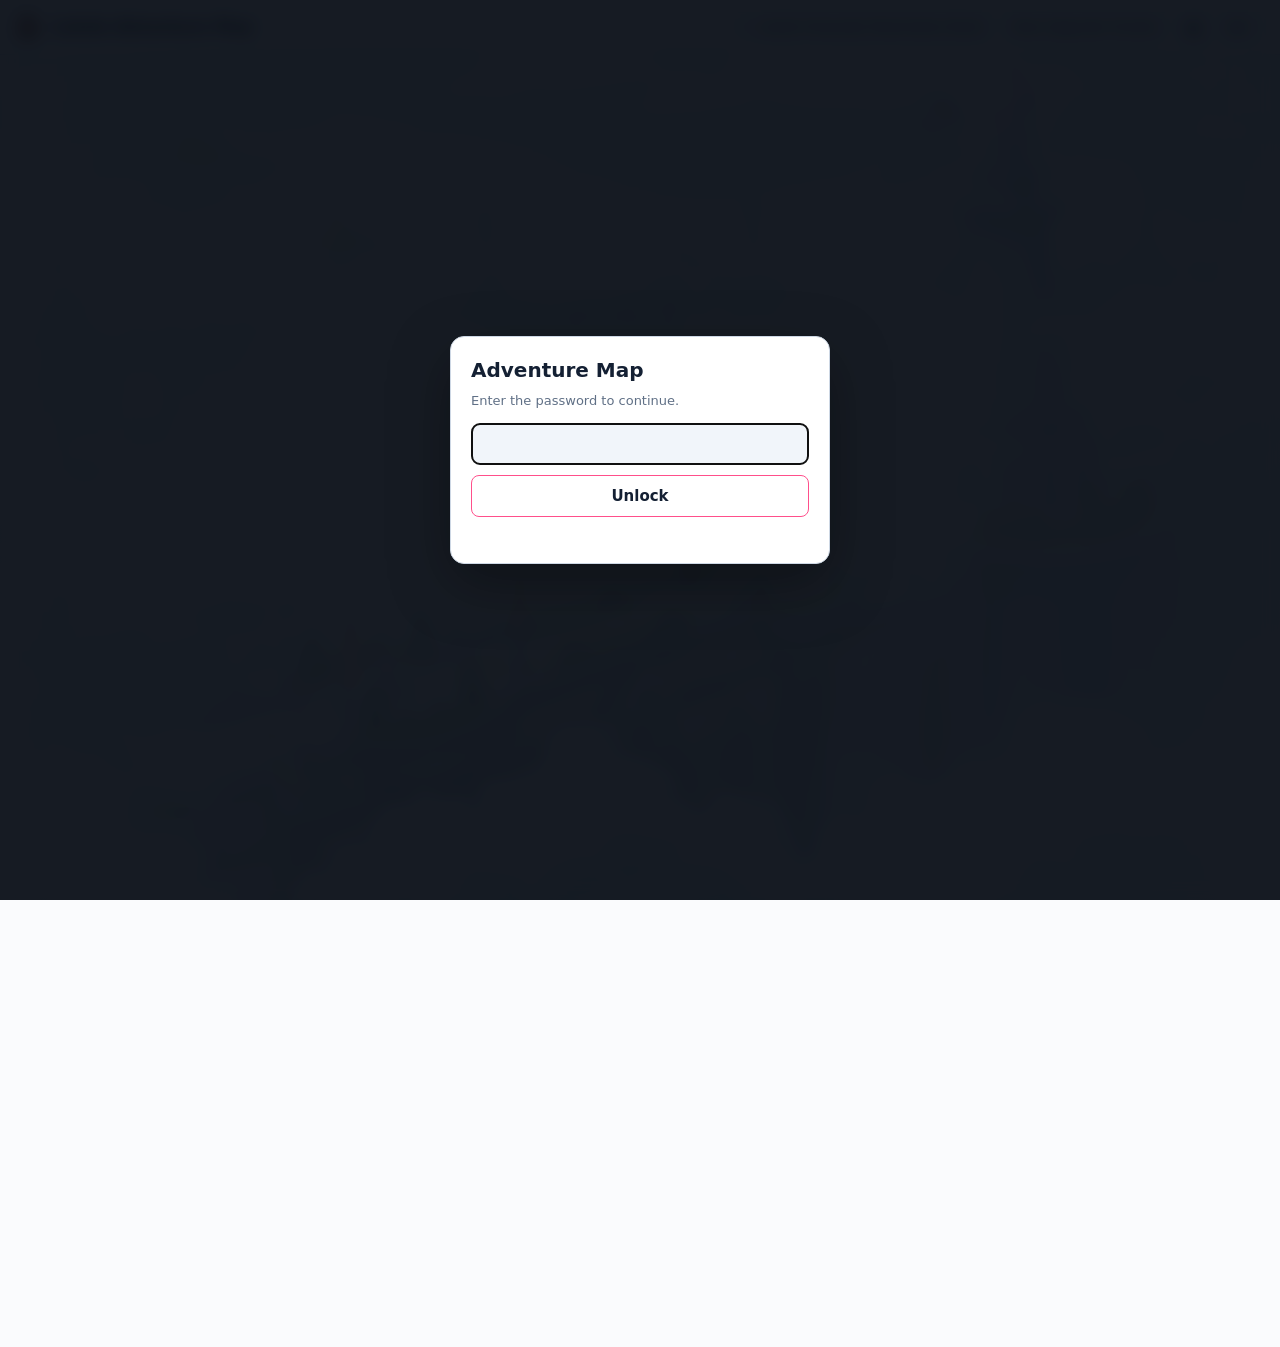
==== commit f31c2207: "Add movement undo, reorder travel forms, and update map credits" ====
--- a/assets/adventure-game/index.html
+++ b/assets/adventure-game/index.html
@@ -1,20 +1,20 @@
 <!doctype html>
-<html lang="en"><head><meta charset="utf-8"><meta name="viewport" content="width=device-width,initial-scale=1"><title>Adventure — Map Tracker</title><meta name="description" content="Move through 62 adventure boards using step buttons or a direct slot jump."><link rel="icon" type="image/x-icon" href="../moul.ico?v=moul-1"><link rel="stylesheet" href="style.css?v=controls-20"></head>
+<html lang="en"><head><meta charset="utf-8"><meta name="viewport" content="width=device-width,initial-scale=1"><title>Adventure — Map Tracker</title><meta name="description" content="Move through 62 adventure boards using step buttons or a direct slot jump."><link rel="icon" type="image/x-icon" href="../moul.ico?v=moul-1"><link rel="stylesheet" href="style.css?v=undo-21"></head>
 <body><header><div class="board-heading"><div><span class="eyebrow">Latale Adventure</span><h1 id="squareLabel">At the start</h1></div><div class="location"><i></i><span>Board <span id="boardNumber">01</span> / 62</span></div></div><div class="map-header-actions"><button id="atlasButton" class="quiet">View all boards <span>↗</span></button></div></header>
 <main><section class="game">
 <div class="board-frame"><div id="board" class="board"><svg id="trail" viewBox="0 0 252.286 156.444" aria-hidden="true"><polyline id="trailLine"/><circle id="destination" r="3"/></svg><div id="player" role="img" aria-label="Your position"><img id="playerAvatar" src="moul.png" alt="" draggable="false"></div><span id="boardBadge">01</span></div></div>
-<div class="under-board"><label><input type="checkbox" id="showTrail"> Show movement trail</label><span>Route preview · approximate tile positions</span></div>
+<div class="under-board"><label><input type="checkbox" id="showTrail"> Show movement trail</label><button id="undoMove" type="button" class="quiet" disabled title="Undo your last movement or slot jump">↶ Undo</button></div>
 <div class="map-movement"><section class="movement-group" aria-labelledby="forwardLabel"><h2 id="forwardLabel" class="control-heading">Move forward</h2><div id="forwardButtons" class="step-grid"></div></section>
 <section class="movement-group" aria-labelledby="backwardLabel"><h2 id="backwardLabel" class="control-heading">Move back</h2><div id="backwardButtons" class="step-grid backward"></div></section></div>
 </section><aside><div class="turn-heading"><span class="eyebrow">MOVE YOUR CHARACTER</span><span id="turnLabel">Moves: 0</span></div>
 
 
+<form id="slotForm" class="slot-form" novalidate><label for="slotInput">Travel within this board</label><p id="slotHint">Enter a slot on the current board.</p><div class="slot-entry"><input id="slotInput" type="number" inputmode="numeric" min="1" step="1" required aria-describedby="slotHint slotError"><button id="goButton" class="primary" type="submit">Go</button></div><p id="slotError" class="slot-error" role="alert"></p></form>
 <form id="journeyForm" class="slot-form" novalidate><label for="journeyInput">Go to specific slot</label><p id="journeyHint"></p><div class="slot-entry"><input id="journeyInput" type="number" inputmode="numeric" min="1" step="1" required aria-describedby="journeyHint journeyError"><button id="journeyGo" class="primary" type="submit">Go</button></div><p id="journeyError" class="slot-error" role="alert"></p></form>
-<form id="slotForm" class="slot-form" novalidate><label for="slotInput">Travel within this board</label><p id="slotHint">Enter a slot on the current board.</p><div class="slot-entry"><input id="slotInput" type="number" inputmode="numeric" min="1" step="1" required aria-describedby="slotHint slotError"><button id="goButton" class="primary" type="submit">Go</button></div><p id="slotError" class="slot-error" role="alert"></p></form>
 <div id="announcement" class="announcement" role="status" aria-live="polite">Choose a movement button or enter a slot on this board.</div><div class="last-move"><span class="eyebrow">LAST MOVE</span><p id="lastMove">No moves yet.</p></div><details><summary>How to move</summary><p>Use +1 to +12 to move forward and −1 to −12 to move back. Movement continues across boards in either direction and stops at the beginning or end of the journey.</p><p>Enter a slot number and select Go, or press Enter, to jump to that slot, counting from the beginning of the current board. Numbers beyond this board continue across following boards. If the number exceeds the remaining journey, you stop at the final slot.</p><p>Special icons have no effects. Tile positions are approximate traces of the original image.</p></details><button id="restart" class="quiet restart">↺ &nbsp; Restart journey</button></aside></main>
-<footer><span>62 worlds, one adventure.</span><span>Built around your original map</span></footer>
+<footer><span>Designed by Hinna, Images by Royal4444l</span></footer>
 <dialog id="atlas"><div class="dialog-heading"><div><span class="eyebrow">THE FULL JOURNEY</span><h2>Your adventure atlas</h2></div><button id="closeAtlas" aria-label="Close atlas" class="quiet">✕</button></div><p>Travel left to right through each row. Your current board is highlighted.</p><div id="atlasGrid"></div><div class="atlas-bottom"><span id="atlasStatus"></span><button id="backToGame" class="primary">Back to the journey</button></div></dialog>
 <dialog id="resetDialog"><h2>Start a new journey?</h2><p>This takes you back to the first board.</p><div class="reset-actions"><button id="cancelReset" class="quiet">Keep playing</button><button id="confirmReset" class="primary">Start again</button></div></dialog>
 
 
-<script src="routes.js?v=controls-20"></script><script src="app.js?v=controls-20"></script><script src="embed.js?v=controls-20"></script></body></html>
+<script src="routes.js?v=undo-21"></script><script src="app.js?v=undo-21"></script><script src="embed.js?v=undo-21"></script></body></html>
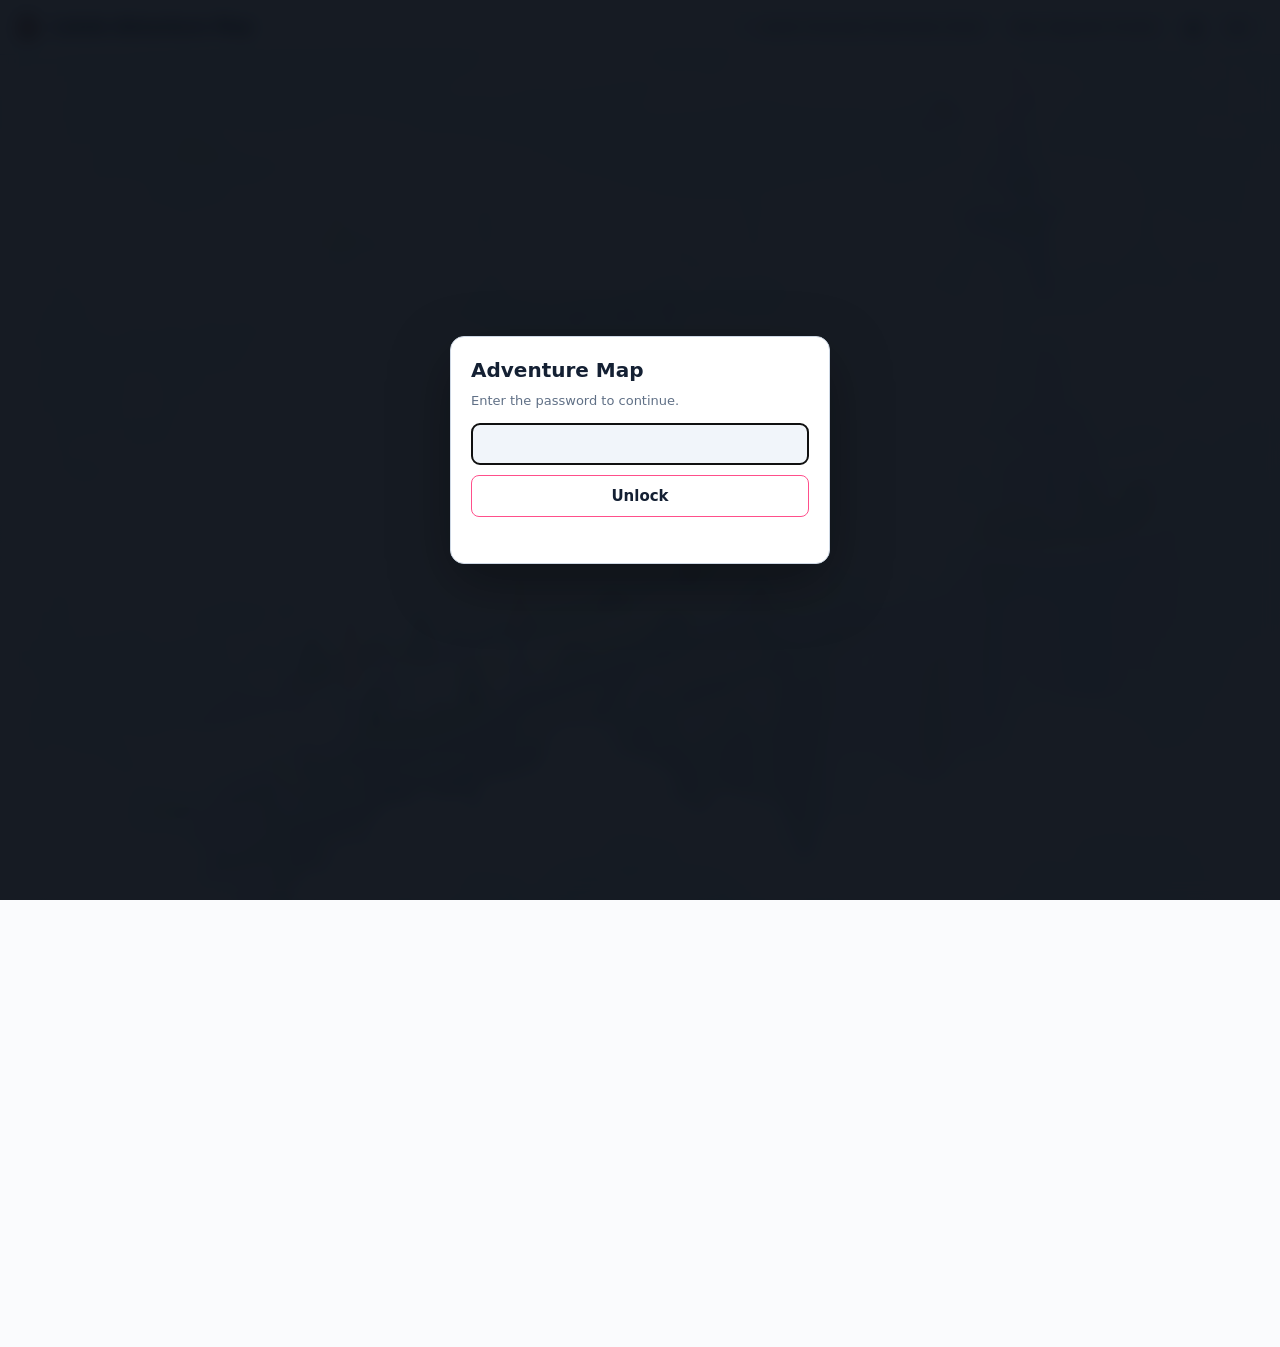
==== commit fa66772d: "Remove board counter badge beside Adventure heading" ====
--- a/assets/adventure-game/index.html
+++ b/assets/adventure-game/index.html
@@ -1,6 +1,6 @@
 <!doctype html>
-<html lang="en"><head><meta charset="utf-8"><meta name="viewport" content="width=device-width,initial-scale=1"><title>Adventure — Map Tracker</title><meta name="description" content="Move through 62 adventure boards using step buttons or a direct slot jump."><link rel="icon" type="image/x-icon" href="../moul.ico?v=moul-1"><link rel="stylesheet" href="style.css?v=undo-21"></head>
-<body><header><div class="board-heading"><div><span class="eyebrow">Latale Adventure</span><h1 id="squareLabel">At the start</h1></div><div class="location"><i></i><span>Board <span id="boardNumber">01</span> / 62</span></div></div><div class="map-header-actions"><button id="atlasButton" class="quiet">View all boards <span>↗</span></button></div></header>
+<html lang="en"><head><meta charset="utf-8"><meta name="viewport" content="width=device-width,initial-scale=1"><title>Adventure — Map Tracker</title><meta name="description" content="Move through 62 adventure boards using step buttons or a direct slot jump."><link rel="icon" type="image/x-icon" href="../moul.ico?v=moul-1"><link rel="stylesheet" href="style.css?v=header-22"></head>
+<body><header><div class="board-heading"><div><span class="eyebrow">Latale Adventure</span><h1 id="squareLabel">At the start</h1></div></div><div class="map-header-actions"><button id="atlasButton" class="quiet">View all boards <span>↗</span></button></div></header>
 <main><section class="game">
 <div class="board-frame"><div id="board" class="board"><svg id="trail" viewBox="0 0 252.286 156.444" aria-hidden="true"><polyline id="trailLine"/><circle id="destination" r="3"/></svg><div id="player" role="img" aria-label="Your position"><img id="playerAvatar" src="moul.png" alt="" draggable="false"></div><span id="boardBadge">01</span></div></div>
 <div class="under-board"><label><input type="checkbox" id="showTrail"> Show movement trail</label><button id="undoMove" type="button" class="quiet" disabled title="Undo your last movement or slot jump">↶ Undo</button></div>
@@ -17,4 +17,4 @@
 <dialog id="resetDialog"><h2>Start a new journey?</h2><p>This takes you back to the first board.</p><div class="reset-actions"><button id="cancelReset" class="quiet">Keep playing</button><button id="confirmReset" class="primary">Start again</button></div></dialog>
 
 
-<script src="routes.js?v=undo-21"></script><script src="app.js?v=undo-21"></script><script src="embed.js?v=undo-21"></script></body></html>
+<script src="routes.js?v=header-22"></script><script src="app.js?v=header-22"></script><script src="embed.js?v=header-22"></script></body></html>
